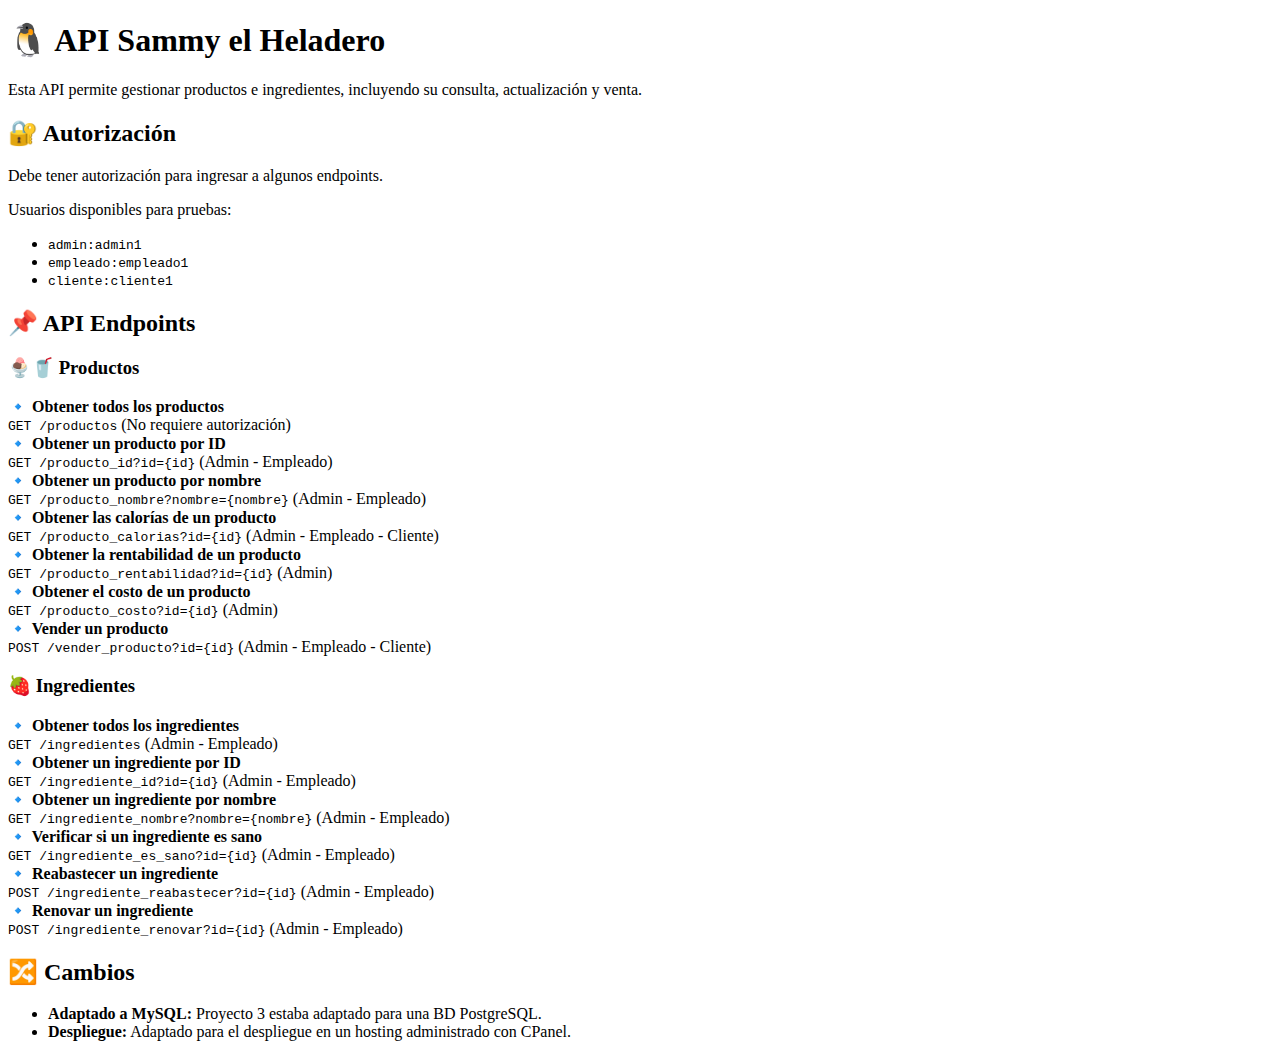
==== views/endpoints.html @ 04fa4672 "añadido vista endpoints" ====
<!DOCTYPE html>
<html lang="es">
<head>
    <meta charset="UTF-8">
    <meta name="viewport" content="width=device-width, initial-scale=1.0">
    <link rel="stylesheet" href="{{ url_for('static', filename='endpoints.css') }}">
    <title>API Sammy el Heladero</title>

</head>
<body>
    <h1>🐧 API Sammy el Heladero</h1>
    <p>Esta API permite gestionar productos e ingredientes, incluyendo su consulta, actualización y venta.</p>
    
    <h2>🔐 Autorización</h2>
    <p>Debe tener autorización para ingresar a algunos endpoints.</p>
    <p>Usuarios disponibles para pruebas:</p>
    <ul>
        <li><code>admin:admin1</code></li>
        <li><code>empleado:empleado1</code></li>
        <li><code>cliente:cliente1</code></li>
    </ul>

    <h2>📌 API Endpoints</h2>
    <h3>🍨🥤 Productos</h3>
    
    <div class="endpoint"><strong>🔹 Obtener todos los productos</strong><br>
    <code>GET /productos</code> (No requiere autorización)
    </div>
    
    <div class="endpoint"><strong>🔹 Obtener un producto por ID</strong><br>
    <code>GET /producto_id?id={id}</code> (Admin - Empleado)
    </div>

    <div class="endpoint"><strong>🔹 Obtener un producto por nombre</strong><br>
    <code>GET /producto_nombre?nombre={nombre}</code> (Admin - Empleado)
    </div>

    <div class="endpoint"><strong>🔹 Obtener las calorías de un producto</strong><br>
    <code>GET /producto_calorias?id={id}</code> (Admin - Empleado - Cliente)
    </div>

    <div class="endpoint"><strong>🔹 Obtener la rentabilidad de un producto</strong><br>
    <code>GET /producto_rentabilidad?id={id}</code> (Admin)
    </div>
    
    <div class="endpoint"><strong>🔹 Obtener el costo de un producto</strong><br>
    <code>GET /producto_costo?id={id}</code> (Admin)
    </div>

    <div class="endpoint"><strong>🔹 Vender un producto</strong><br>
    <code>POST /vender_producto?id={id}</code> (Admin - Empleado - Cliente)
    </div>

    <h3>🍓 Ingredientes</h3>
    <div class="endpoint"><strong>🔹 Obtener todos los ingredientes</strong><br>
    <code>GET /ingredientes</code> (Admin - Empleado)
    </div>

    <div class="endpoint"><strong>🔹 Obtener un ingrediente por ID</strong><br>
    <code>GET /ingrediente_id?id={id}</code> (Admin - Empleado)
    </div>
    
    <div class="endpoint"><strong>🔹 Obtener un ingrediente por nombre</strong><br>
    <code>GET /ingrediente_nombre?nombre={nombre}</code> (Admin - Empleado)
    </div>
    
    <div class="endpoint"><strong>🔹 Verificar si un ingrediente es sano</strong><br>
    <code>GET /ingrediente_es_sano?id={id}</code> (Admin - Empleado)
    </div>
    
    <div class="endpoint"><strong>🔹 Reabastecer un ingrediente</strong><br>
    <code>POST /ingrediente_reabastecer?id={id}</code> (Admin - Empleado)
    </div>
    
    <div class="endpoint"><strong>🔹 Renovar un ingrediente</strong><br>
    <code>POST /ingrediente_renovar?id={id}</code> (Admin - Empleado)
    </div>

    <h2>🔀 Cambios</h2>
    <ul>
        <li><strong>Adaptado a MySQL:</strong> Proyecto 3 estaba adaptado para una BD PostgreSQL.</li>
        <li><strong>Despliegue:</strong> Adaptado para el despliegue en un hosting administrado con CPanel.</li>
    </ul>
</body>
</html>
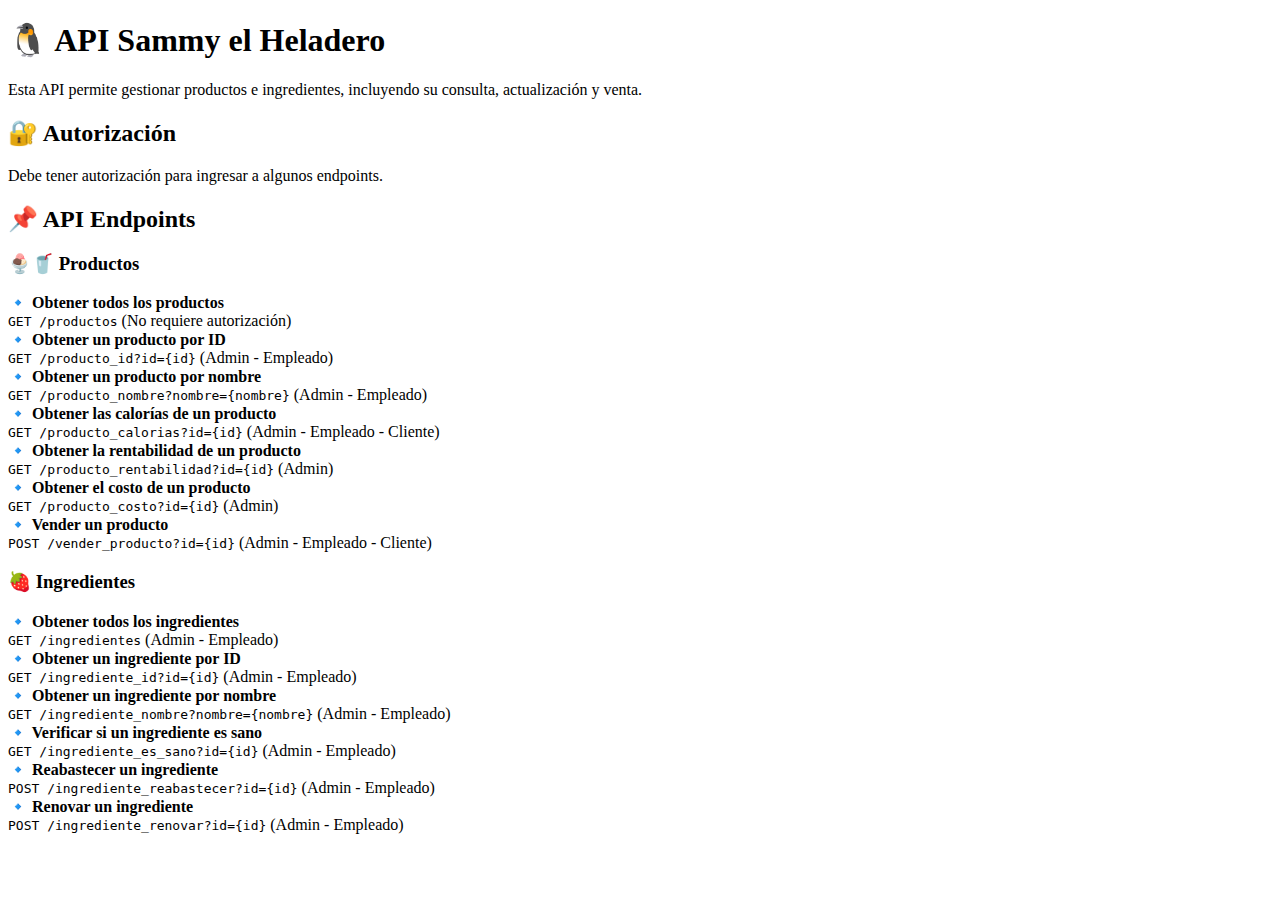
==== commit 7cc78c06: "cambios endpoint vista" ====
--- a/views/endpoints.html
+++ b/views/endpoints.html
@@ -13,12 +13,6 @@
     
     <h2>🔐 Autorización</h2>
     <p>Debe tener autorización para ingresar a algunos endpoints.</p>
-    <p>Usuarios disponibles para pruebas:</p>
-    <ul>
-        <li><code>admin:admin1</code></li>
-        <li><code>empleado:empleado1</code></li>
-        <li><code>cliente:cliente1</code></li>
-    </ul>
 
     <h2>📌 API Endpoints</h2>
     <h3>🍨🥤 Productos</h3>
@@ -75,11 +69,5 @@
     <div class="endpoint"><strong>🔹 Renovar un ingrediente</strong><br>
     <code>POST /ingrediente_renovar?id={id}</code> (Admin - Empleado)
     </div>
-
-    <h2>🔀 Cambios</h2>
-    <ul>
-        <li><strong>Adaptado a MySQL:</strong> Proyecto 3 estaba adaptado para una BD PostgreSQL.</li>
-        <li><strong>Despliegue:</strong> Adaptado para el despliegue en un hosting administrado con CPanel.</li>
-    </ul>
 </body>
 </html>
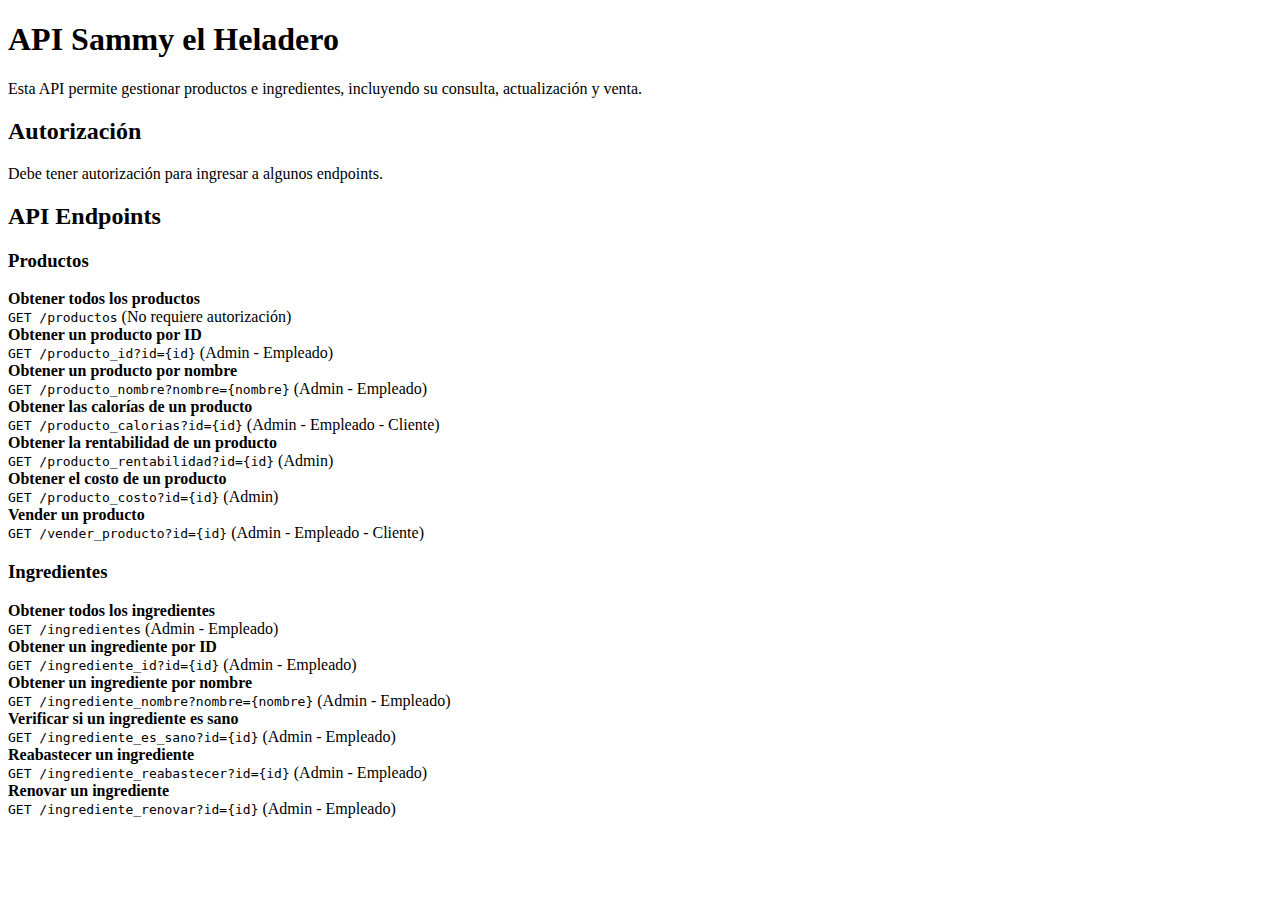
==== commit 79c24063: "arregla errores y funcionalidad en el boton a los endpoints" ====
--- a/views/endpoints.html
+++ b/views/endpoints.html
@@ -8,66 +8,66 @@
 
 </head>
 <body>
-    <h1>🐧 API Sammy el Heladero</h1>
+    <h1> API Sammy el Heladero</h1>
     <p>Esta API permite gestionar productos e ingredientes, incluyendo su consulta, actualización y venta.</p>
     
-    <h2>🔐 Autorización</h2>
+    <h2> Autorización</h2>
     <p>Debe tener autorización para ingresar a algunos endpoints.</p>
 
-    <h2>📌 API Endpoints</h2>
-    <h3>🍨🥤 Productos</h3>
+    <h2> API Endpoints</h2>
+    <h3> Productos</h3>
     
-    <div class="endpoint"><strong>🔹 Obtener todos los productos</strong><br>
+    <div class="endpoint"><strong> Obtener todos los productos</strong><br>
     <code>GET /productos</code> (No requiere autorización)
     </div>
     
-    <div class="endpoint"><strong>🔹 Obtener un producto por ID</strong><br>
+    <div class="endpoint"><strong> Obtener un producto por ID</strong><br>
     <code>GET /producto_id?id={id}</code> (Admin - Empleado)
     </div>
 
-    <div class="endpoint"><strong>🔹 Obtener un producto por nombre</strong><br>
+    <div class="endpoint"><strong> Obtener un producto por nombre</strong><br>
     <code>GET /producto_nombre?nombre={nombre}</code> (Admin - Empleado)
     </div>
 
-    <div class="endpoint"><strong>🔹 Obtener las calorías de un producto</strong><br>
+    <div class="endpoint"><strong> Obtener las calorías de un producto</strong><br>
     <code>GET /producto_calorias?id={id}</code> (Admin - Empleado - Cliente)
     </div>
 
-    <div class="endpoint"><strong>🔹 Obtener la rentabilidad de un producto</strong><br>
+    <div class="endpoint"><strong> Obtener la rentabilidad de un producto</strong><br>
     <code>GET /producto_rentabilidad?id={id}</code> (Admin)
     </div>
     
-    <div class="endpoint"><strong>🔹 Obtener el costo de un producto</strong><br>
+    <div class="endpoint"><strong> Obtener el costo de un producto</strong><br>
     <code>GET /producto_costo?id={id}</code> (Admin)
     </div>
 
-    <div class="endpoint"><strong>🔹 Vender un producto</strong><br>
-    <code>POST /vender_producto?id={id}</code> (Admin - Empleado - Cliente)
+    <div class="endpoint"><strong> Vender un producto</strong><br>
+    <code>GET /vender_producto?id={id}</code> (Admin - Empleado - Cliente)
     </div>
 
-    <h3>🍓 Ingredientes</h3>
-    <div class="endpoint"><strong>🔹 Obtener todos los ingredientes</strong><br>
+    <h3> Ingredientes</h3>
+    <div class="endpoint"><strong> Obtener todos los ingredientes</strong><br>
     <code>GET /ingredientes</code> (Admin - Empleado)
     </div>
 
-    <div class="endpoint"><strong>🔹 Obtener un ingrediente por ID</strong><br>
+    <div class="endpoint"><strong> Obtener un ingrediente por ID</strong><br>
     <code>GET /ingrediente_id?id={id}</code> (Admin - Empleado)
     </div>
     
-    <div class="endpoint"><strong>🔹 Obtener un ingrediente por nombre</strong><br>
+    <div class="endpoint"><strong> Obtener un ingrediente por nombre</strong><br>
     <code>GET /ingrediente_nombre?nombre={nombre}</code> (Admin - Empleado)
     </div>
     
-    <div class="endpoint"><strong>🔹 Verificar si un ingrediente es sano</strong><br>
+    <div class="endpoint"><strong> Verificar si un ingrediente es sano</strong><br>
     <code>GET /ingrediente_es_sano?id={id}</code> (Admin - Empleado)
     </div>
     
-    <div class="endpoint"><strong>🔹 Reabastecer un ingrediente</strong><br>
-    <code>POST /ingrediente_reabastecer?id={id}</code> (Admin - Empleado)
+    <div class="endpoint"><strong> Reabastecer un ingrediente</strong><br>
+    <code>GET /ingrediente_reabastecer?id={id}</code> (Admin - Empleado)
     </div>
     
-    <div class="endpoint"><strong>🔹 Renovar un ingrediente</strong><br>
-    <code>POST /ingrediente_renovar?id={id}</code> (Admin - Empleado)
+    <div class="endpoint"><strong> Renovar un ingrediente</strong><br>
+    <code>GET /ingrediente_renovar?id={id}</code> (Admin - Empleado)
     </div>
 </body>
 </html>
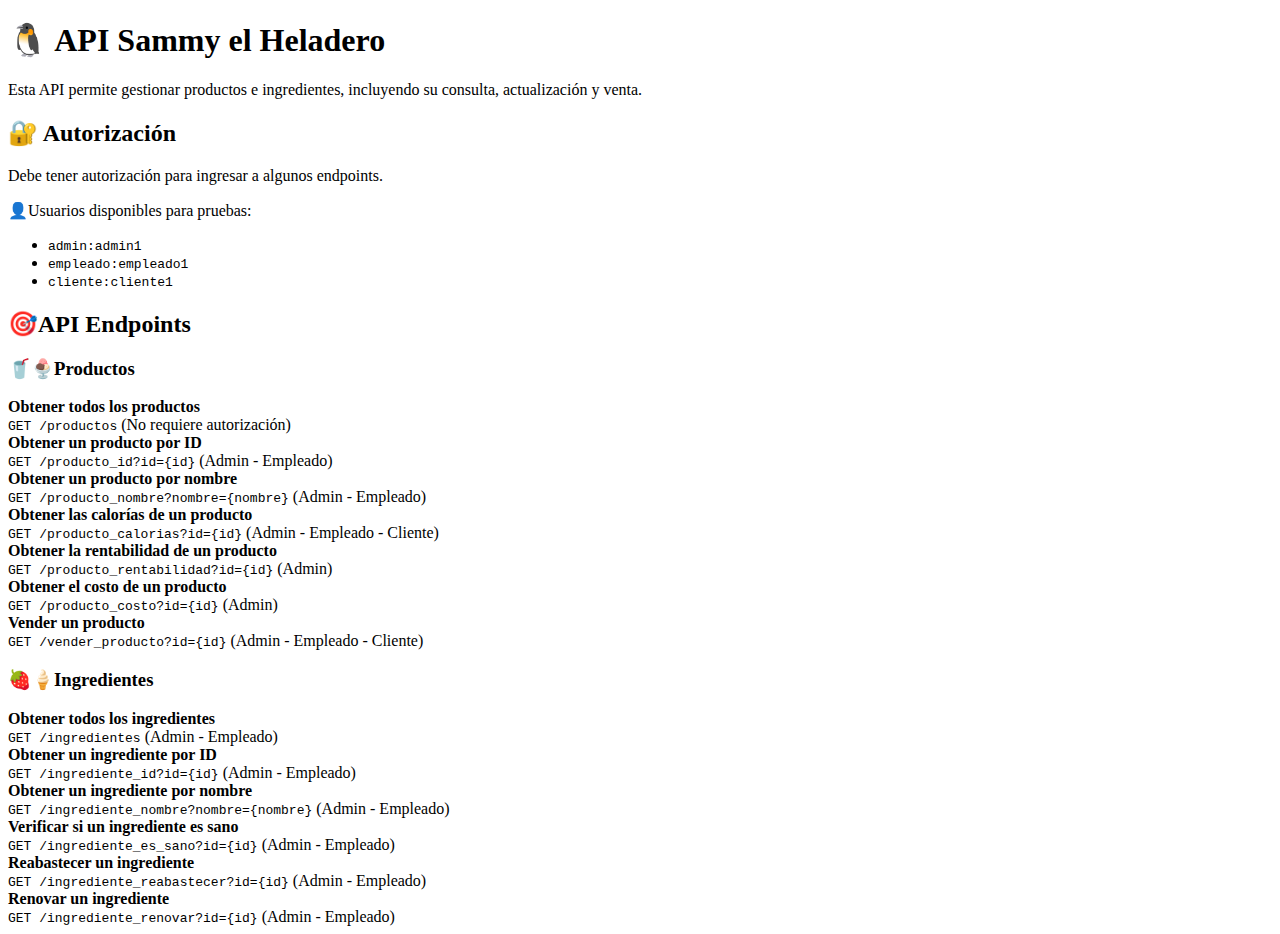
==== commit b5be2df2: "implementando hash" ====
--- a/views/endpoints.html
+++ b/views/endpoints.html
@@ -8,14 +8,21 @@
 
 </head>
 <body>
-    <h1> API Sammy el Heladero</h1>
+    <h1> 🐧 API Sammy el Heladero</h1>
     <p>Esta API permite gestionar productos e ingredientes, incluyendo su consulta, actualización y venta.</p>
     
-    <h2> Autorización</h2>
+    <h2> 🔐 Autorización</h2>
     <p>Debe tener autorización para ingresar a algunos endpoints.</p>
 
-    <h2> API Endpoints</h2>
-    <h3> Productos</h3>
+    <p>  👤Usuarios disponibles para pruebas:</p>
+    <ul>
+        <li><code>admin:admin1</code></li>
+        <li><code>empleado:empleado1</code></li>
+        <li><code>cliente:cliente1</code></li>
+    </ul>
+
+    <h2> 🎯API Endpoints</h2>
+    <h3> 🥤🍨Productos</h3>
     
     <div class="endpoint"><strong> Obtener todos los productos</strong><br>
     <code>GET /productos</code> (No requiere autorización)
@@ -45,7 +52,7 @@
     <code>GET /vender_producto?id={id}</code> (Admin - Empleado - Cliente)
     </div>
 
-    <h3> Ingredientes</h3>
+    <h3> 🍓🍦Ingredientes</h3>
     <div class="endpoint"><strong> Obtener todos los ingredientes</strong><br>
     <code>GET /ingredientes</code> (Admin - Empleado)
     </div>
